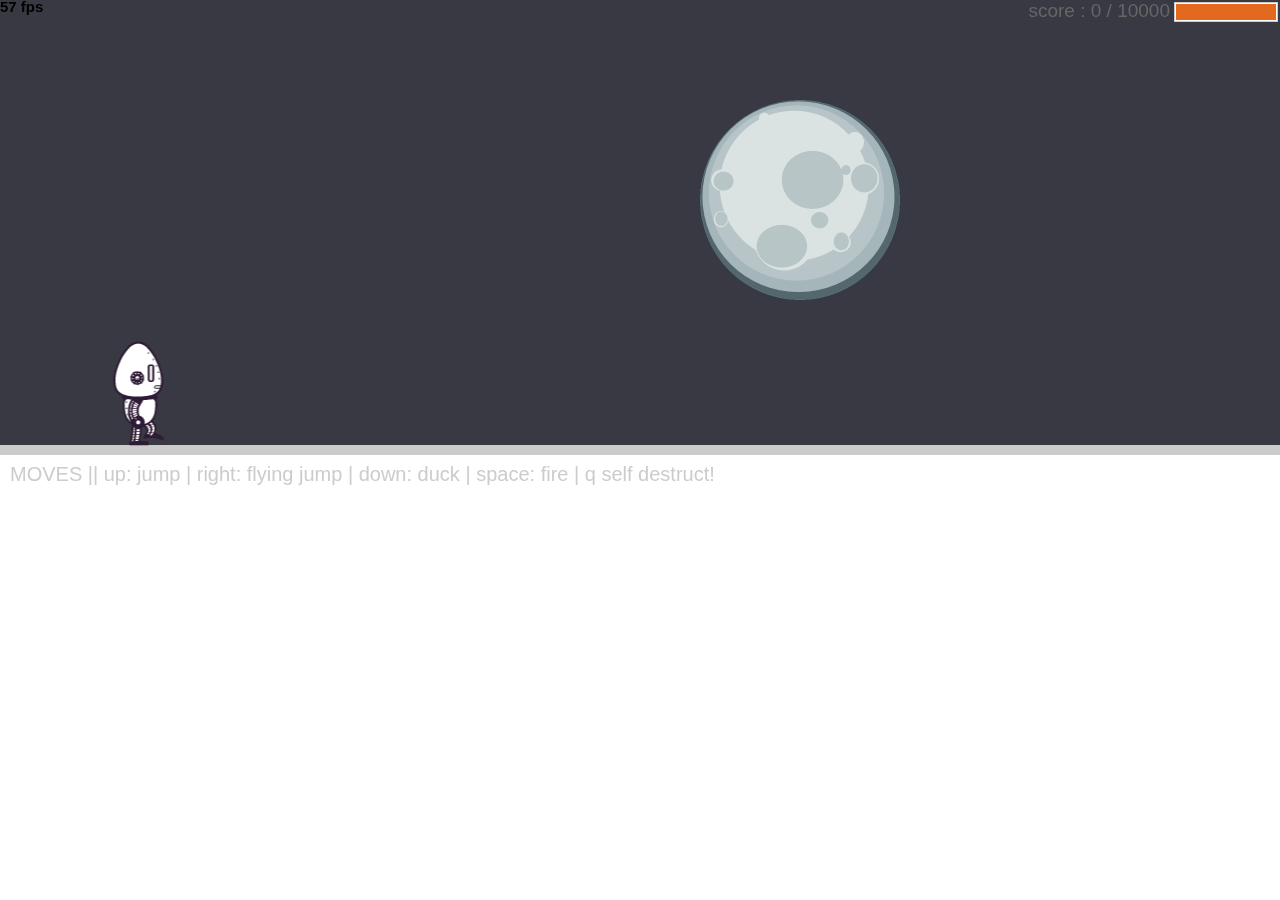
==== projects/runtime/index.html @ 233ffff7 "moon" ====
<!doctype html>
<html>
    <head>
        <meta charset="utf-8">

        <title>beans</title>
        <meta name="description" content="Operation Spark Motion Poem">
        <meta name="author" content="operationspark.org">
        <meta name="viewport" content="width=device-width, initial-scale=1.0">
        
        <link href="css/bootstrap.min.css" rel="stylesheet" media="screen">
        <link href="css/style.css" rel="stylesheet">

        <!-- all core CreateJS and 3rd party libraries are listed here: -->
        <script src="bower_components/lodash/lodash.min.js"></script>
        <script src="bower_components/bluebird/js/browser/bluebird.min.js"></script>
        <script src="js/lib/proton-1.0.0.min.js"></script>
        <script src="bower_components/easeljs/lib/easeljs-0.8.2.min.js"></script>
        <script src="bower_components/PreloadJS/lib/preloadjs-0.6.2.min.js"></script>
        <script src="bower_components/TweenJS/lib/tweenjs.min.js"></script>
        <script src="bower_components/SoundJS/lib/soundjs-0.6.2.min.js"></script>
        <script src="bower_components/opspark-draw/draw.js"></script>
        <script src="bower_components/racket/racket.js"></script>

        <!-- our app javascript code -->
        <script src="js/util/load.js"></script>
        <script src="js/util/spin.min.js"></script>
        <script src="js/util/point.js"></script>
        <script src="js/spritesheet.js"></script>
        <script src="js/world/rules.js"></script>
        <script src="js/particle/particleManager.js"></script>
        <script src="js/orb/orbManager.js"></script>
        <script src="js/projectile/projectileManager.js"></script>
        <script src="js/view/pacifier.js"></script>
        <script src="js/view/background.js"></script>
        <script src="js/view/ground.js"></script>
        <script src="js/view/hud.js"></script>
        <script src="js/player/halle.js"></script>
        <script src="js/player/playerManager.js"></script>
        <script src="js/opspark.js"></script>
        <script src="js/game.js"></script>
        <script src="js/init.js"></script>
        <script src="js/level01.js"></script>
        
        <!--Load Additional Scripts Here-->

    </head>
    <body>
        <div id="main">
            <canvas id="canvas" width="500" height="500"></canvas>
        </div>
        <script id="index">
            (function(){
                'use strict';
                background(window);
                level01(window);
                init(window);
            })();
        </script>
    </body>
</html>
---- projects/runtime/css/style.css ----
body, html {
    width: 100%;
    height: 100%;
    margin: 0;
    padding: 0;
    overflow: hidden;
    -moz-user-select: none;
    -webkit-user-select: none;
    -ms-user-select: none;
}
canvas {
    -moz-user-select: none;
    -webkit-user-select: none;
    -ms-user-select: none;
    position:absolute;
}
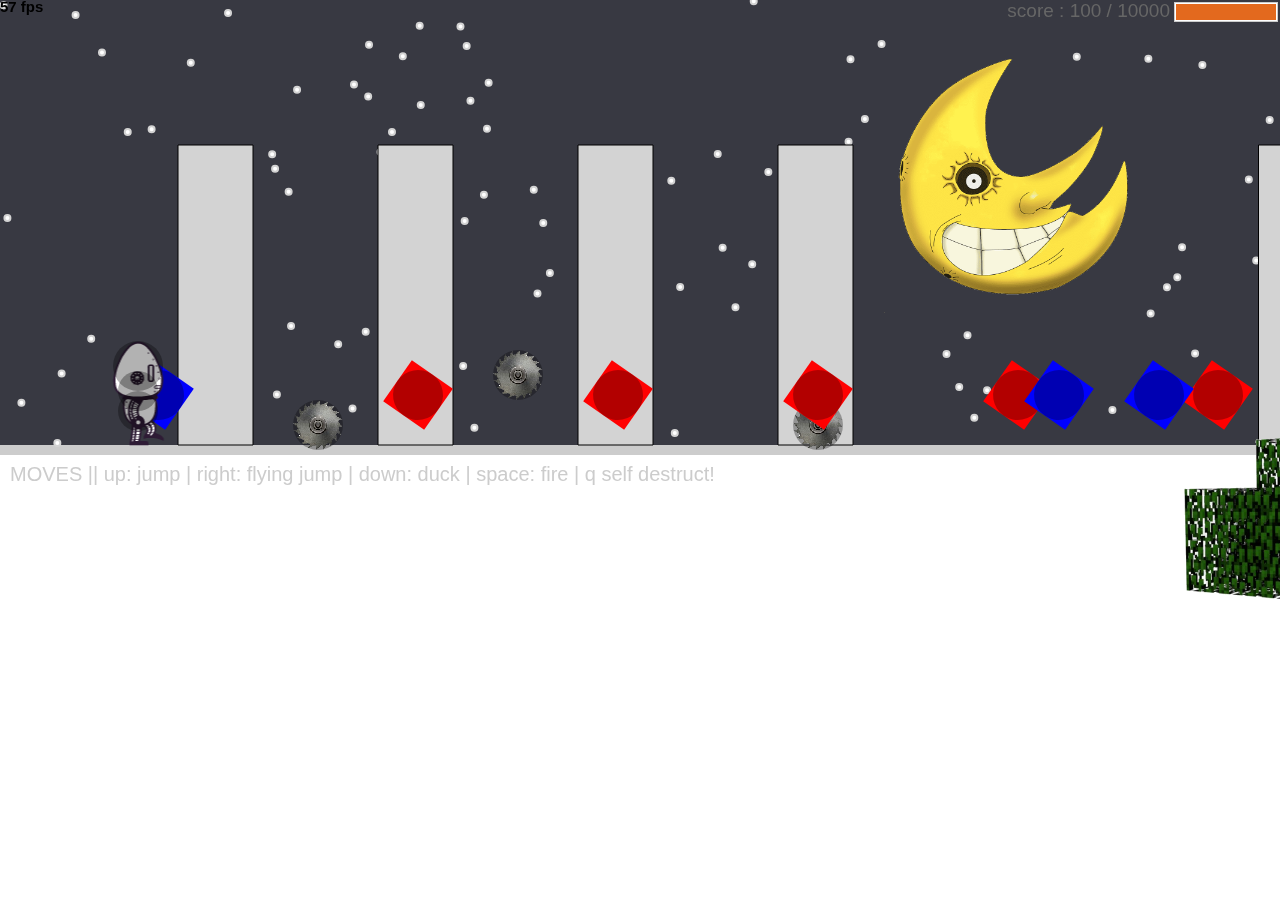
==== commit 14554870: "tree" ====
--- a/projects/runtime/index.html
+++ b/projects/runtime/index.html
@@ -1,35 +1,3 @@
-
-
-
-
-
-
-
-
-
-
-
-
-
-
-
-
-
-
-
-
-
-
-
-
-
-
-
-
-
-
-
-
 
 <!doctype html>
 <html>
